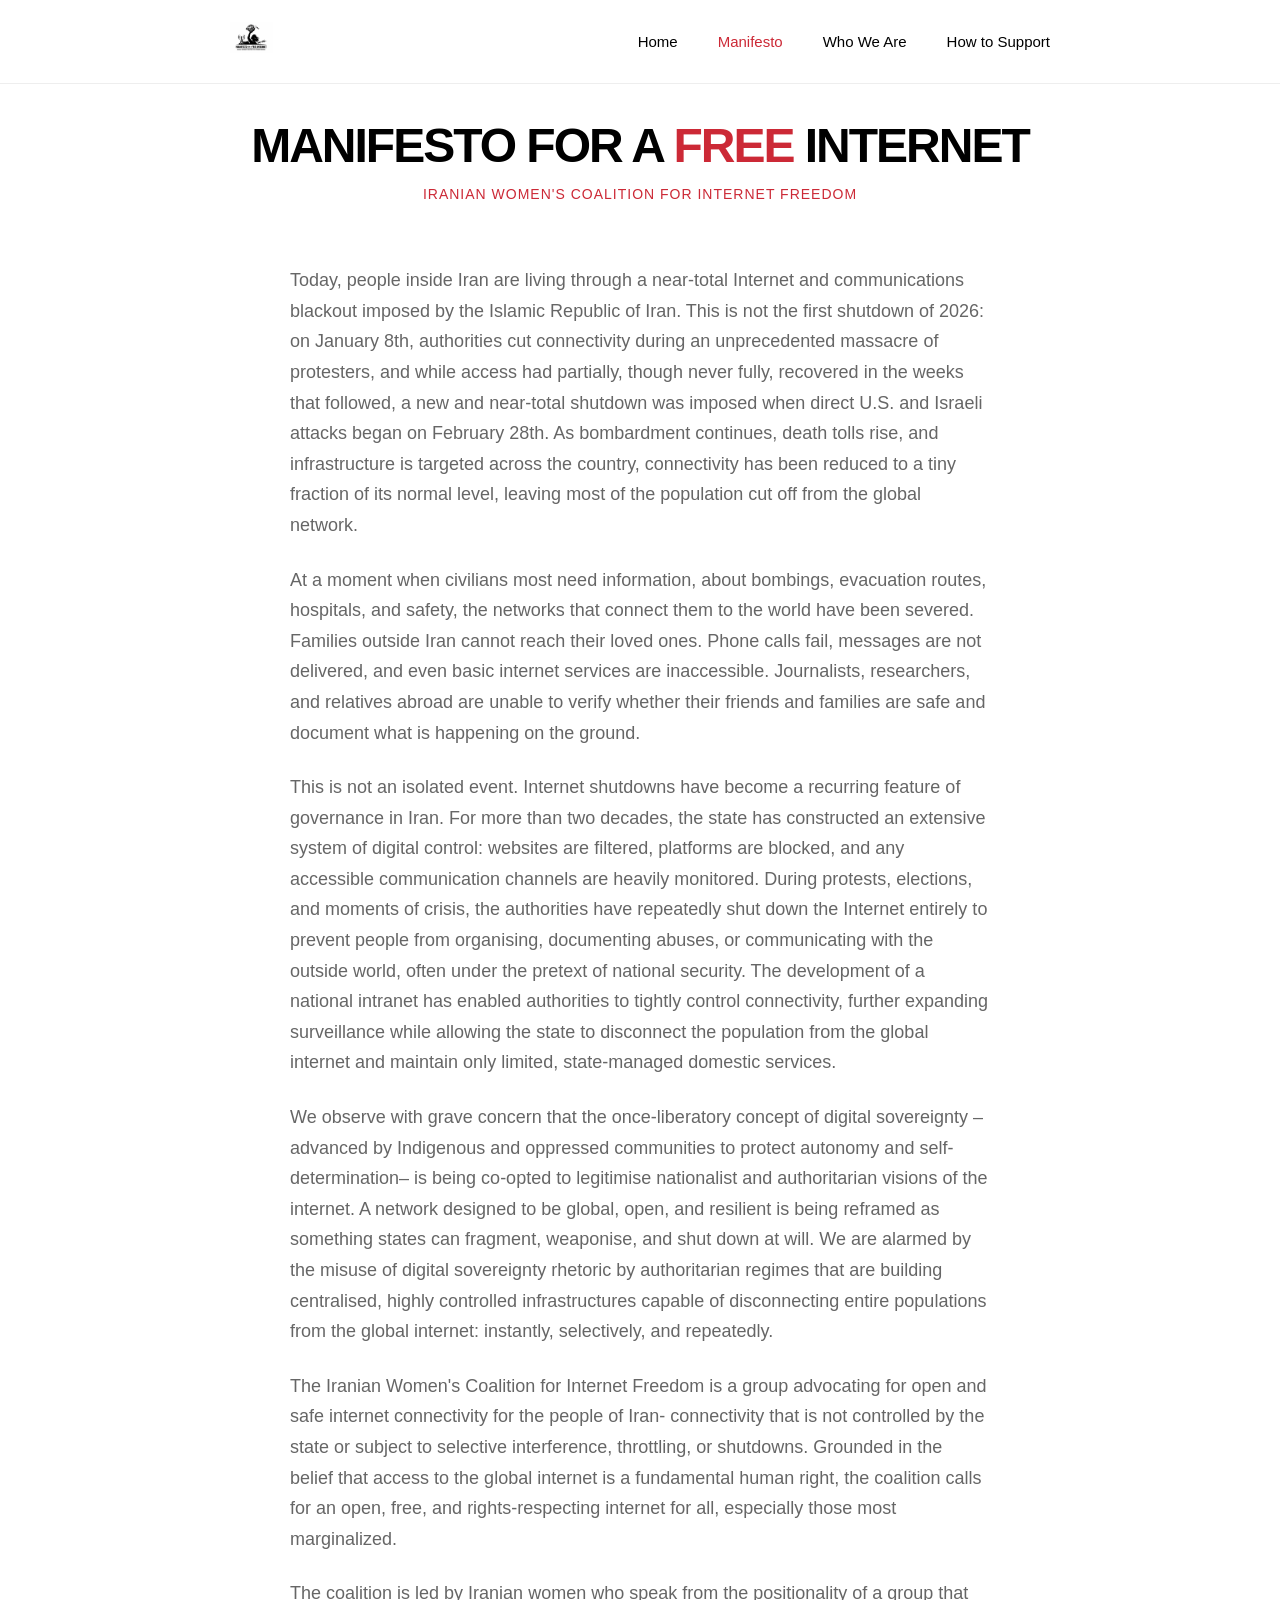
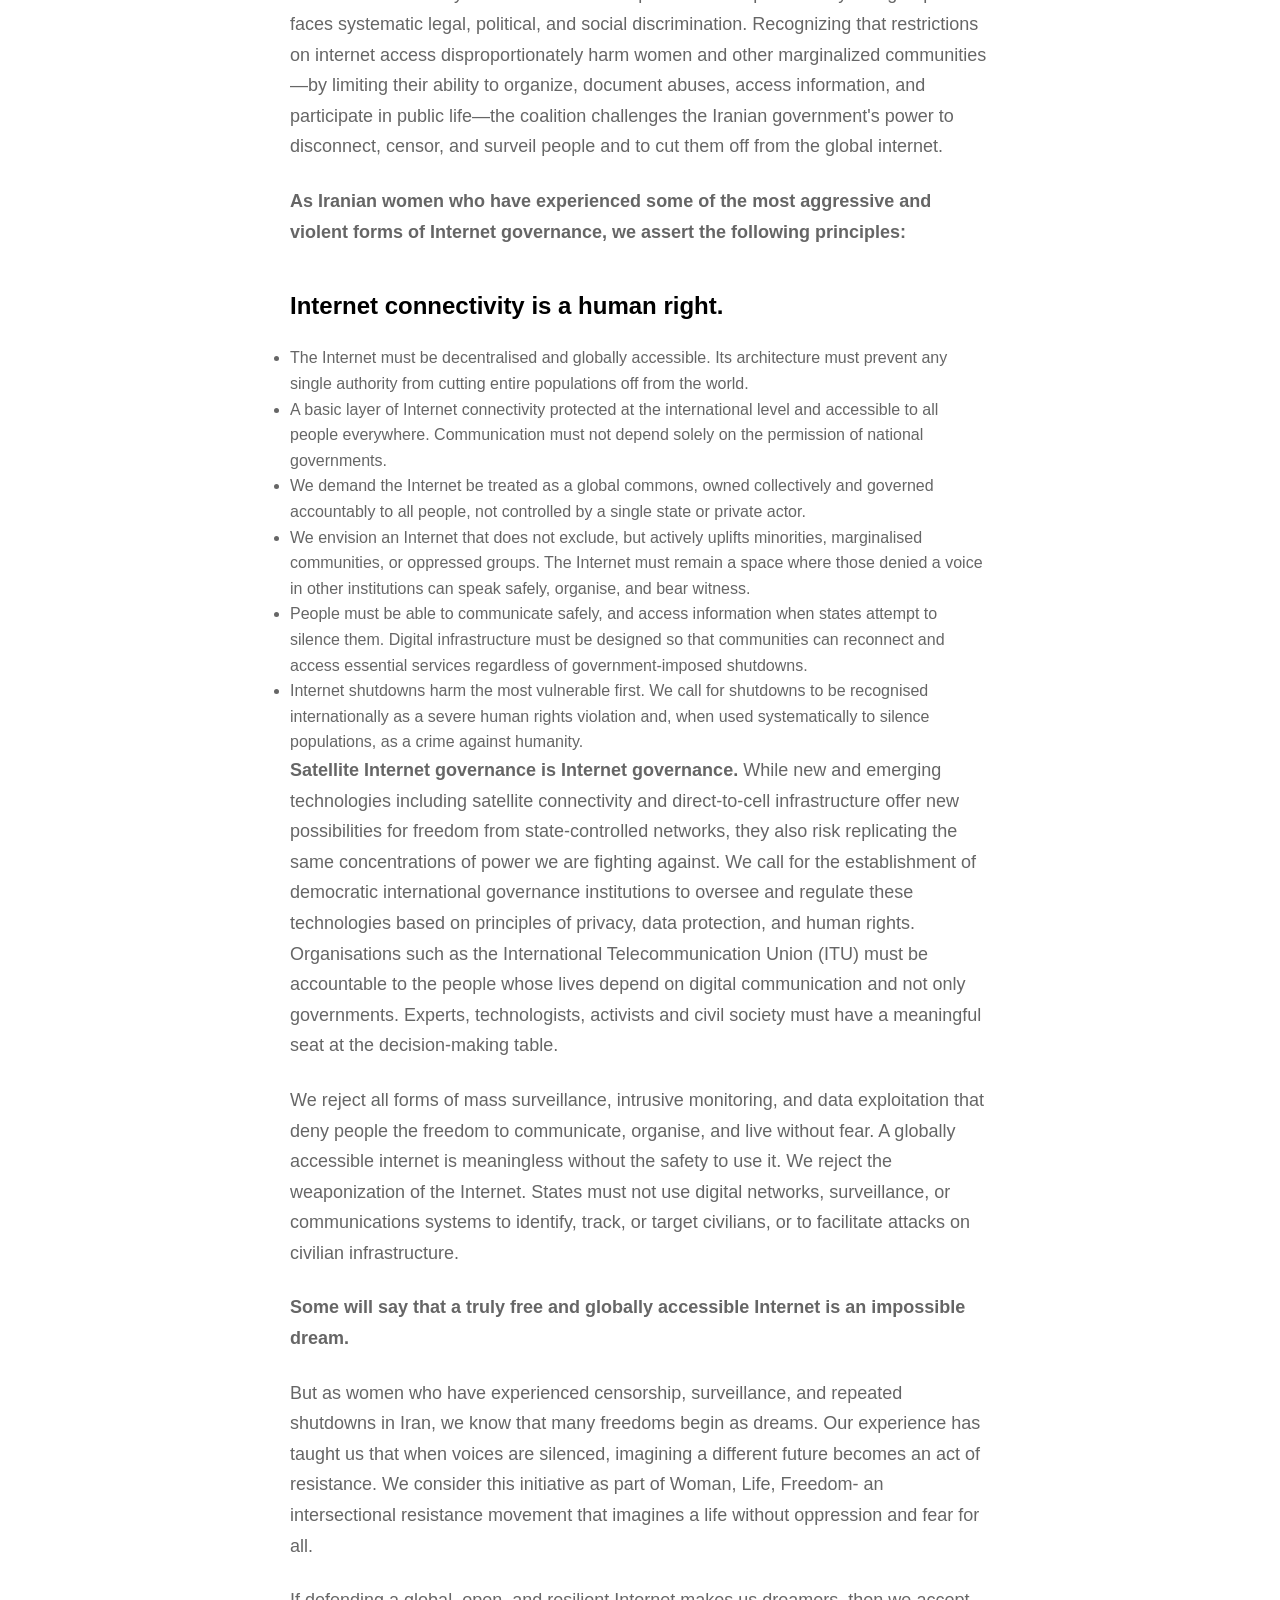
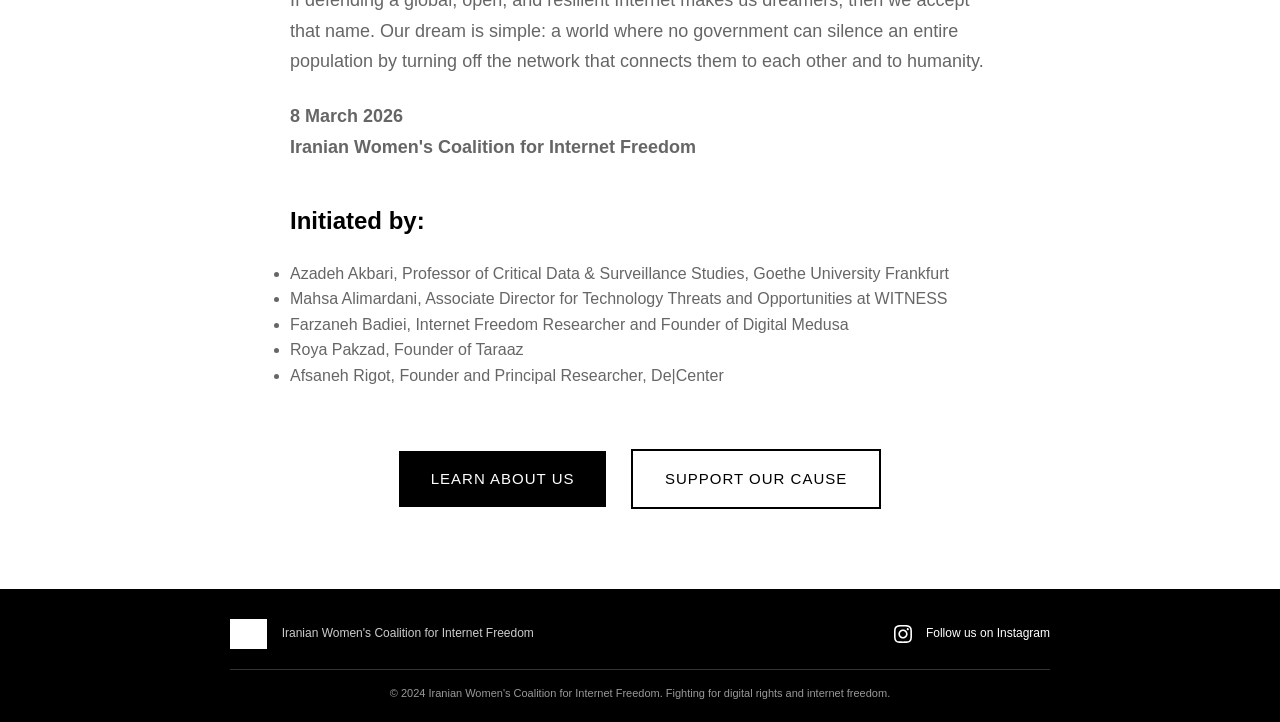
==== manifesto.html @ b9ebd6f0 "Add files via upload" ====
<!DOCTYPE html>
<html lang="en">
<head>
    <meta charset="UTF-8">
    <meta name="viewport" content="width=device-width, initial-scale=1.0">
    <title>Manifesto - Iranian Women's Coalition for Internet Freedom</title>
    <meta name="description" content="Read the full manifesto of the Iranian Women's Coalition for Internet Freedom">
    <link rel="stylesheet" href="styles.css">
</head>
<body>
    <header>
        <nav>
            <div class="nav-container">
                <div class="logo">
                    <a href="index.html">
                        <img src="assets/images/logo.png" alt="Logo" class="logo-img">
                    </a>
                </div>
                <ul class="nav-links">
                    <li><a href="index.html">Home</a></li>
                    <li><a href="manifesto.html" class="active">Manifesto</a></li>
                    <li><a href="index.html#about">Who We Are</a></li>
                    <li><a href="index.html#support">How to Support</a></li>
                </ul>
            </div>
        </nav>
    </header>

    <main>
        <section class="manifesto-page">
            <div class="container">
                <h1>Manifesto for a <span style="color: #CC2936;">Free</span> Internet</h1>
                <p class="manifesto-subtitle">Iranian Women's Coalition for Internet Freedom</p>

                <div class="manifesto-content">
                    <p>Today, people inside Iran are living through a near-total Internet and communications blackout imposed by the Islamic Republic of Iran. This is not the first shutdown of 2026: on January 8th, authorities cut connectivity during an unprecedented massacre of protesters, and while access had partially, though never fully, recovered in the weeks that followed, a new and near-total shutdown was imposed when direct U.S. and Israeli attacks began on February 28th. As bombardment continues, death tolls rise, and infrastructure is targeted across the country, connectivity has been reduced to a tiny fraction of its normal level, leaving most of the population cut off from the global network.</p>

                    <p>At a moment when civilians most need information, about bombings, evacuation routes, hospitals, and safety, the networks that connect them to the world have been severed. Families outside Iran cannot reach their loved ones. Phone calls fail, messages are not delivered, and even basic internet services are inaccessible. Journalists, researchers, and relatives abroad are unable to verify whether their friends and families are safe and document what is happening on the ground.</p>

                    <p>This is not an isolated event. Internet shutdowns have become a recurring feature of governance in Iran. For more than two decades, the state has constructed an extensive system of digital control: websites are filtered, platforms are blocked, and any accessible communication channels are heavily monitored. During protests, elections, and moments of crisis, the authorities have repeatedly shut down the Internet entirely to prevent people from organising, documenting abuses, or communicating with the outside world, often under the pretext of national security. The development of a national intranet has enabled authorities to tightly control connectivity, further expanding surveillance while allowing the state to disconnect the population from the global internet and maintain only limited, state-managed domestic services.</p>

                    <p>We observe with grave concern that the once-liberatory concept of digital sovereignty –advanced by Indigenous and oppressed communities to protect autonomy and self-determination– is being co-opted to legitimise nationalist and authoritarian visions of the internet. A network designed to be global, open, and resilient is being reframed as something states can fragment, weaponise, and shut down at will. We are alarmed by the misuse of digital sovereignty rhetoric by authoritarian regimes that are building centralised, highly controlled infrastructures capable of disconnecting entire populations from the global internet: instantly, selectively, and repeatedly.</p>

                    <p>The Iranian Women's Coalition for Internet Freedom is a group advocating for open and safe internet connectivity for the people of Iran- connectivity that is not controlled by the state or subject to selective interference, throttling, or shutdowns. Grounded in the belief that access to the global internet is a fundamental human right, the coalition calls for an open, free, and rights-respecting internet for all, especially those most marginalized.</p>

                    <p>The coalition is led by Iranian women who speak from the positionality of a group that faces systematic legal, political, and social discrimination. Recognizing that restrictions on internet access disproportionately harm women and other marginalized communities—by limiting their ability to organize, document abuses, access information, and participate in public life—the coalition challenges the Iranian government's power to disconnect, censor, and surveil people and to cut them off from the global internet.</p>

                    <p><strong>As Iranian women who have experienced some of the most aggressive and violent forms of Internet governance, we assert the following principles:</strong></p>

                    <h3>Internet connectivity is a human right.</h3>

                    <ul>
                        <li>The Internet must be decentralised and globally accessible. Its architecture must prevent any single authority from cutting entire populations off from the world.</li>
                        <li>A basic layer of Internet connectivity protected at the international level and accessible to all people everywhere. Communication must not depend solely on the permission of national governments.</li>
                        <li>We demand the Internet be treated as a global commons, owned collectively and governed accountably to all people, not controlled by a single state or private actor.</li>
                        <li>We envision an Internet that does not exclude, but actively uplifts minorities, marginalised communities, or oppressed groups. The Internet must remain a space where those denied a voice in other institutions can speak safely, organise, and bear witness.</li>
                        <li>People must be able to communicate safely, and access information when states attempt to silence them. Digital infrastructure must be designed so that communities can reconnect and access essential services regardless of government-imposed shutdowns.</li>
                        <li>Internet shutdowns harm the most vulnerable first. We call for shutdowns to be recognised internationally as a severe human rights violation and, when used systematically to silence populations, as a crime against humanity.</li>
                    </ul>

                    <p><strong>Satellite Internet governance is Internet governance.</strong> While new and emerging technologies including satellite connectivity and direct-to-cell infrastructure offer new possibilities for freedom from state-controlled networks, they also risk replicating the same concentrations of power we are fighting against. We call for the establishment of democratic international governance institutions to oversee and regulate these technologies based on principles of privacy, data protection, and human rights. Organisations such as the International Telecommunication Union (ITU) must be accountable to the people whose lives depend on digital communication and not only governments. Experts, technologists, activists and civil society must have a meaningful seat at the decision-making table.</p>

                    <p>We reject all forms of mass surveillance, intrusive monitoring, and data exploitation that deny people the freedom to communicate, organise, and live without fear. A globally accessible internet is meaningless without the safety to use it. We reject the weaponization of the Internet. States must not use digital networks, surveillance, or communications systems to identify, track, or target civilians, or to facilitate attacks on civilian infrastructure.</p>

                    <p><strong>Some will say that a truly free and globally accessible Internet is an impossible dream.</strong></p>

                    <p>But as women who have experienced censorship, surveillance, and repeated shutdowns in Iran, we know that many freedoms begin as dreams. Our experience has taught us that when voices are silenced, imagining a different future becomes an act of resistance. We consider this initiative as part of Woman, Life, Freedom- an intersectional resistance movement that imagines a life without oppression and fear for all.</p>

                    <p>If defending a global, open, and resilient Internet makes us dreamers, then we accept that name. Our dream is simple: a world where no government can silence an entire population by turning off the network that connects them to each other and to humanity.</p>

                    <p><strong>8 March 2026<br>
                    Iranian Women's Coalition for Internet Freedom</strong></p>

                    <h3>Initiated by:</h3>
                    <ul>
                        <li>Azadeh Akbari, Professor of Critical Data & Surveillance Studies, Goethe University Frankfurt</li>
                        <li>Mahsa Alimardani, Associate Director for Technology Threats and Opportunities at WITNESS</li>
                        <li>Farzaneh Badiei, Internet Freedom Researcher and Founder of Digital Medusa</li>
                        <li>Roya Pakzad, Founder of Taraaz</li>
                        <li>Afsaneh Rigot, Founder and Principal Researcher, De|Center</li>
                    </ul>
                </div>

                <div class="manifesto-actions">
                    <a href="index.html#about" class="cta-button">Learn About Us</a>
                    <a href="index.html#support" class="cta-button secondary">Support Our Cause</a>
                </div>
            </div>
        </section>
    </main>

    <footer>
        <div class="container">
            <div class="footer-content">
                <div class="footer-logo">
                    <img src="assets/images/logo.png" alt="Logo">
                    <p>Iranian Women's Coalition for Internet Freedom</p>
                </div>
                <div class="footer-social">
                    <a href="https://www.instagram.com/zannetazadi/" target="_blank" rel="noopener noreferrer" class="social-link">
                        <svg class="instagram-icon" viewBox="0 0 24 24" width="24" height="24">
                            <path fill="currentColor" d="M12 2.163c3.204 0 3.584.012 4.85.07 3.252.148 4.771 1.691 4.919 4.919.058 1.265.069 1.645.069 4.849 0 3.205-.012 3.584-.069 4.849-.149 3.225-1.664 4.771-4.919 4.919-1.266.058-1.644.07-4.85.07-3.204 0-3.584-.012-4.849-.07-3.26-.149-4.771-1.699-4.919-4.92-.058-1.265-.07-1.644-.07-4.849 0-3.204.013-3.583.07-4.849.149-3.227 1.664-4.771 4.919-4.919 1.266-.057 1.645-.069 4.849-.069zm0-2.163c-3.259 0-3.667.014-4.947.072-4.358.2-6.78 2.618-6.98 6.98-.059 1.281-.073 1.689-.073 4.948 0 3.259.014 3.668.072 4.948.2 4.358 2.618 6.78 6.98 6.98 1.281.058 1.689.072 4.948.072 3.259 0 3.668-.014 4.948-.072 4.354-.2 6.782-2.618 6.979-6.98.059-1.28.073-1.689.073-4.948 0-3.259-.014-3.667-.072-4.947-.196-4.354-2.617-6.78-6.979-6.98-1.281-.059-1.69-.073-4.949-.073zm0 5.838c-3.403 0-6.162 2.759-6.162 6.162s2.759 6.163 6.162 6.163 6.162-2.759 6.162-6.163c0-3.403-2.759-6.162-6.162-6.162zm0 10.162c-2.209 0-4-1.79-4-4 0-2.209 1.791-4 4-4s4 1.791 4 4c0 2.21-1.791 4-4 4zm6.406-11.845c-.796 0-1.441.645-1.441 1.44s.645 1.44 1.441 1.44c.795 0 1.439-.645 1.439-1.44s-.644-1.44-1.439-1.40z"/>
                        </svg>
                        Follow us on Instagram
                    </a>
                </div>
            </div>
            <div class="footer-bottom">
                <p>&copy; 2024 Iranian Women's Coalition for Internet Freedom. Fighting for digital rights and internet freedom.</p>
            </div>
        </div>
    </footer>

    <script>
        // Smooth scrolling for navigation links
        document.querySelectorAll('a[href^="#"]').forEach(anchor => {
            anchor.addEventListener('click', function (e) {
                e.preventDefault();
                const target = document.querySelector(this.getAttribute('href'));
                if (target) {
                    target.scrollIntoView({
                        behavior: 'smooth',
                        block: 'start'
                    });
                }
            });
        });

        // Add scroll effect to header
        window.addEventListener('scroll', function() {
            const header = document.querySelector('header');
            if (window.scrollY > 100) {
                header.classList.add('scrolled');
            } else {
                header.classList.remove('scrolled');
            }
        });
    </script>
</body>
</html>
---- styles.css ----
/* Reset and base styles */
* {
    margin: 0;
    padding: 0;
    box-sizing: border-box;
}

:root {
    --primary-color: #000;
    --red-color: #CC2936;
    --text-color: #666;
    --max-width: 900px;
}

html {
    scroll-behavior: smooth;
}

body {
    font-family: -apple-system, BlinkMacSystemFont, "Segoe UI", Roboto, "Helvetica Neue", Arial, sans-serif;
    line-height: 1.6;
    color: var(--text-color);
    background-color: #fff;
    font-weight: 400;
}

.container {
    max-width: var(--max-width);
    margin: 0 auto;
    padding: 0 40px;
}

/* Header and Navigation */
header {
    position: fixed;
    top: 0;
    left: 0;
    right: 0;
    background: rgba(255, 255, 255, 0.95);
    backdrop-filter: blur(10px);
    z-index: 1000;
    border-bottom: 1px solid #eee;
}

.nav-container {
    max-width: var(--max-width);
    margin: 0 auto;
    padding: 20px 40px;
    display: flex;
    justify-content: space-between;
    align-items: center;
}

.logo {
    display: flex;
    align-items: center;
}

.logo-img {
    height: 35px;
    width: auto;
}

.nav-links {
    display: flex;
    list-style: none;
    gap: 40px;
    align-items: center;
}

.nav-links a {
    text-decoration: none;
    color: var(--primary-color);
    font-weight: 500;
    font-size: 15px;
    transition: color 0.3s ease;
}

.nav-links a:hover {
    color: var(--red-color);
}

.instagram-icon {
    width: 18px;
    height: 18px;
    margin-right: 8px;
}

/* Hero Section */
.hero {
    min-height: 60vh;
    display: flex;
    align-items: center;
    justify-content: center;
    text-align: center;
    background: #fff;
    padding: 100px 40px 40px;
}

.hero-content {
    max-width: 800px;
}

.hero-logo {
    width: 400px;
    height: auto;
    margin-bottom: 30px;
}

.hero h1 {
    font-size: 52px;
    font-weight: 800;
    color: var(--primary-color);
    letter-spacing: -2px;
    margin-bottom: 15px;
    text-transform: uppercase;
    line-height: 1.1;
}

.hero h1 .red-text {
    color: var(--red-color);
}

.hero-subtitle {
    font-size: 14px;
    font-weight: 500;
    color: var(--red-color);
    letter-spacing: 1px;
    text-transform: uppercase;
    margin-bottom: 30px;
}

.cta-button {
    display: inline-block;
    padding: 16px 32px;
    background: var(--primary-color);
    color: white;
    text-decoration: none;
    font-weight: 500;
    font-size: 15px;
    text-transform: uppercase;
    letter-spacing: 1px;
    transition: all 0.3s ease;
}

.cta-button:hover {
    background: var(--red-color);
}

/* Content Sections */
section {
    padding: 60px 0;
}

.manifesto-section {
    background: #fff;
}

.about-section {
    background: #fafafa;
}

.support-section {
    background: #fff;
}

section h2 {
    font-size: 32px;
    font-weight: 700;
    text-align: center;
    margin-bottom: 60px;
    color: var(--primary-color);
    text-transform: uppercase;
    letter-spacing: 1px;
}

.manifesto-content,
.about-content,
.support-content {
    max-width: 700px;
    margin: 0 auto;
    text-align: left;
}

.manifesto-content p,
.about-content p,
.support-content p {
    font-size: 18px;
    line-height: 1.7;
    margin-bottom: 24px;
    color: var(--text-color);
}

.manifesto-content h3,
.about-content h3,
.support-content h3 {
    font-size: 24px;
    font-weight: 600;
    color: var(--primary-color);
    margin: 40px 0 20px;
}

.support-content ul {
    margin: 20px 0;
    padding-left: 20px;
}

.support-content li {
    font-size: 18px;
    line-height: 1.7;
    margin-bottom: 12px;
    color: var(--text-color);
}

/* Footer */
footer {
    background: var(--primary-color);
    color: white;
    padding: 30px 0 20px;
}

.footer-content {
    display: flex;
    justify-content: space-between;
    align-items: center;
    margin-bottom: 20px;
}

.footer-logo {
    display: flex;
    align-items: center;
    gap: 15px;
}

.footer-logo img {
    height: 30px;
    width: auto;
    filter: brightness(0) invert(1);
}

.footer-logo p {
    font-weight: 400;
    font-size: 12px;
    color: #ccc;
}

.footer-social .social-link {
    display: flex;
    align-items: center;
    gap: 6px;
    color: white;
    text-decoration: none;
    font-weight: 400;
    font-size: 12px;
    transition: color 0.3s ease;
}

.footer-social .social-link:hover {
    color: var(--red-color);
}

.footer-bottom {
    border-top: 1px solid #333;
    padding-top: 15px;
    text-align: center;
}

.footer-bottom p {
    color: #999;
    font-size: 11px;
}

/* Responsive Design */
@media (max-width: 768px) {
    .container {
        padding: 0 20px;
    }

    .nav-container {
        padding: 15px 20px;
        flex-direction: column;
        gap: 20px;
    }

    .nav-links {
        gap: 20px;
    }

    .hero {
        padding: 100px 20px 40px;
    }

    .hero-logo {
        width: 200px;
    }

    .hero h1 {
        font-size: 36px;
    }

    section {
        padding: 40px 0;
    }

    .manifesto-content,
    .about-content,
    .support-content {
        padding: 0 20px;
    }

    .footer-content {
        flex-direction: column;
        gap: 15px;
        text-align: center;
    }
}

/* Smooth animations */
a {
    transition: color 0.3s ease;
}

/* Manifesto Page */
.manifesto-page {
    padding: 120px 0 80px;
    background: #fff;
}

.manifesto-page h1 {
    font-size: 48px;
    font-weight: 800;
    color: var(--primary-color);
    text-align: center;
    margin-bottom: 10px;
    text-transform: uppercase;
    letter-spacing: -2px;
    line-height: 1.1;
}

.manifesto-subtitle {
    font-size: 14px;
    font-weight: 500;
    color: var(--red-color);
    text-align: center;
    text-transform: uppercase;
    letter-spacing: 1px;
    margin-bottom: 60px;
}

.manifesto-actions {
    text-align: center;
    margin-top: 60px;
}

.manifesto-actions .cta-button {
    margin: 0 10px;
}

.cta-button.secondary {
    background: transparent;
    color: var(--primary-color);
    border: 2px solid var(--primary-color);
}

.cta-button.secondary:hover {
    background: var(--primary-color);
    color: white;
}

.nav-links .active {
    color: var(--red-color) !important;
}

/* Focus styles for accessibility */
a:focus,
button:focus {
    outline: 2px solid var(--red-color);
    outline-offset: 2px;
}
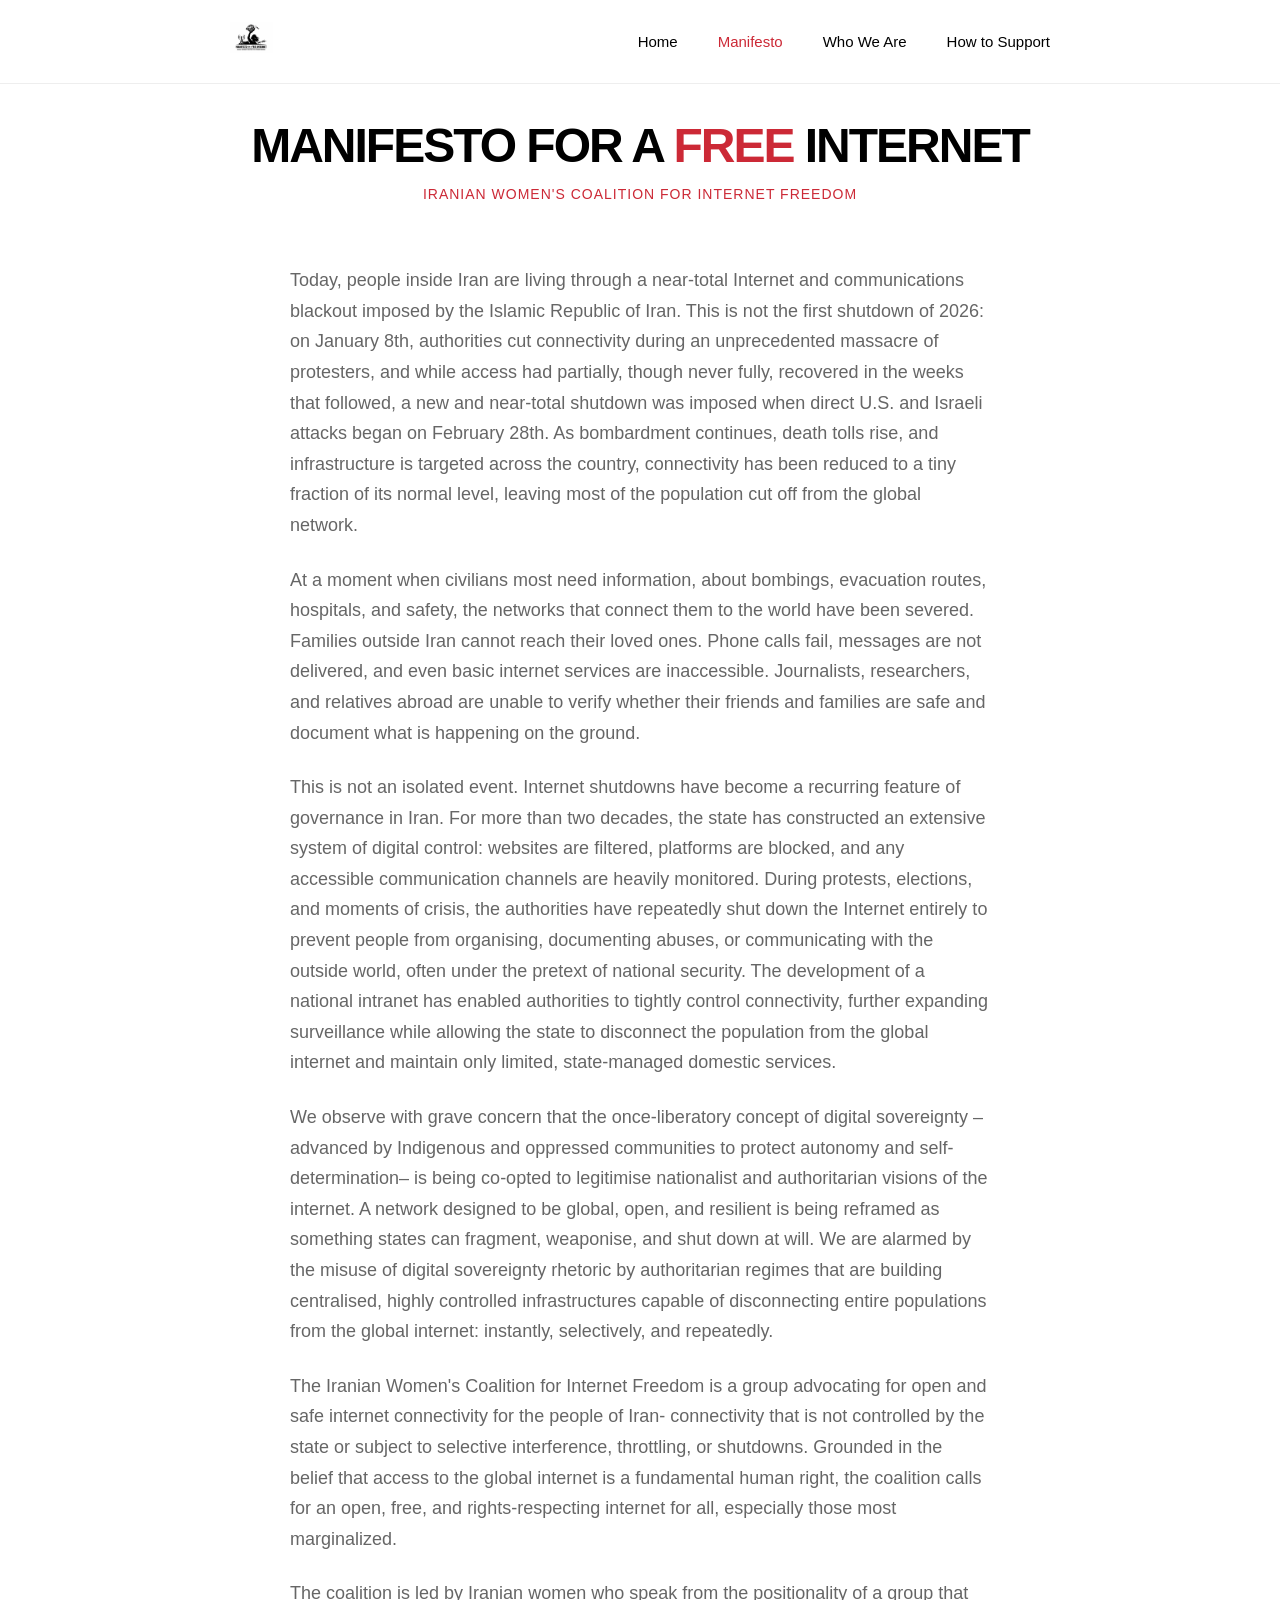
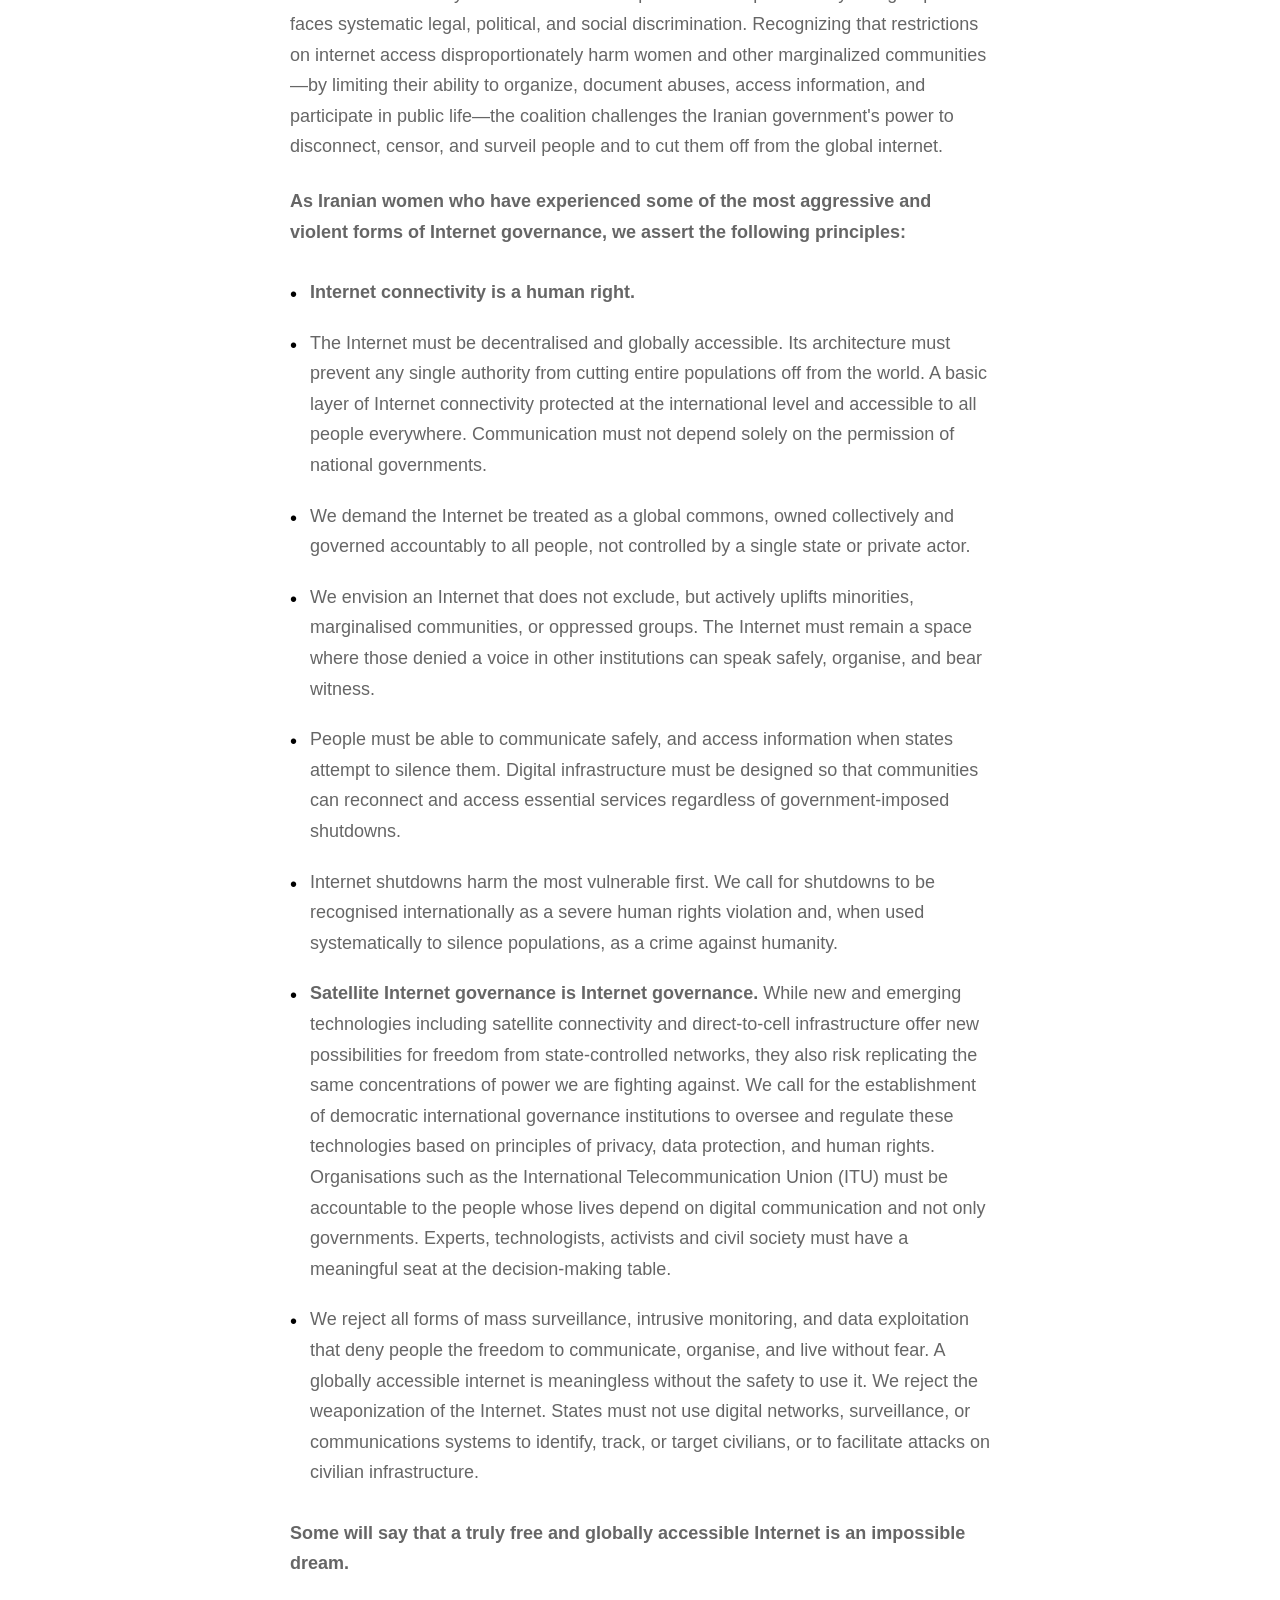
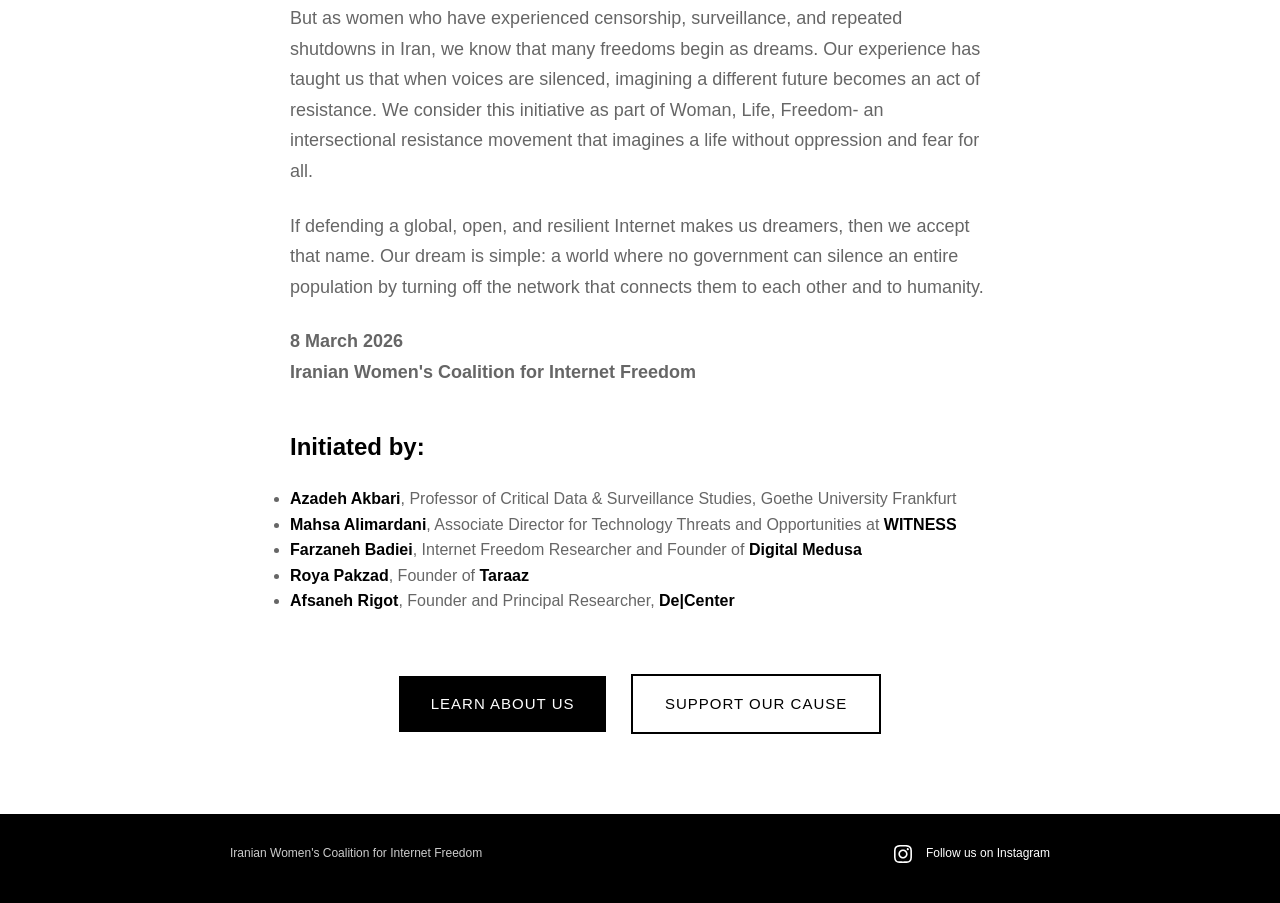
==== commit 1a35928d: "Add files via upload" ====
--- a/manifesto.html
+++ b/manifesto.html
@@ -47,20 +47,23 @@
 
                     <p><strong>As Iranian women who have experienced some of the most aggressive and violent forms of Internet governance, we assert the following principles:</strong></p>
 
-                    <h3>Internet connectivity is a human right.</h3>
+                    <ul class="manifesto-principles">
+                        <li><strong>Internet connectivity is a human right.</strong></li>
 
-                    <ul>
-                        <li>The Internet must be decentralised and globally accessible. Its architecture must prevent any single authority from cutting entire populations off from the world.</li>
-                        <li>A basic layer of Internet connectivity protected at the international level and accessible to all people everywhere. Communication must not depend solely on the permission of national governments.</li>
+                        <li>The Internet must be decentralised and globally accessible. Its architecture must prevent any single authority from cutting entire populations off from the world. A basic layer of Internet connectivity protected at the international level and accessible to all people everywhere. Communication must not depend solely on the permission of national governments.</li>
+
                         <li>We demand the Internet be treated as a global commons, owned collectively and governed accountably to all people, not controlled by a single state or private actor.</li>
+
                         <li>We envision an Internet that does not exclude, but actively uplifts minorities, marginalised communities, or oppressed groups. The Internet must remain a space where those denied a voice in other institutions can speak safely, organise, and bear witness.</li>
+
                         <li>People must be able to communicate safely, and access information when states attempt to silence them. Digital infrastructure must be designed so that communities can reconnect and access essential services regardless of government-imposed shutdowns.</li>
+
                         <li>Internet shutdowns harm the most vulnerable first. We call for shutdowns to be recognised internationally as a severe human rights violation and, when used systematically to silence populations, as a crime against humanity.</li>
+
+                        <li><strong>Satellite Internet governance is Internet governance.</strong> While new and emerging technologies including satellite connectivity and direct-to-cell infrastructure offer new possibilities for freedom from state-controlled networks, they also risk replicating the same concentrations of power we are fighting against. We call for the establishment of democratic international governance institutions to oversee and regulate these technologies based on principles of privacy, data protection, and human rights. Organisations such as the International Telecommunication Union (ITU) must be accountable to the people whose lives depend on digital communication and not only governments. Experts, technologists, activists and civil society must have a meaningful seat at the decision-making table.</li>
+
+                        <li>We reject all forms of mass surveillance, intrusive monitoring, and data exploitation that deny people the freedom to communicate, organise, and live without fear. A globally accessible internet is meaningless without the safety to use it. We reject the weaponization of the Internet. States must not use digital networks, surveillance, or communications systems to identify, track, or target civilians, or to facilitate attacks on civilian infrastructure.</li>
                     </ul>
-
-                    <p><strong>Satellite Internet governance is Internet governance.</strong> While new and emerging technologies including satellite connectivity and direct-to-cell infrastructure offer new possibilities for freedom from state-controlled networks, they also risk replicating the same concentrations of power we are fighting against. We call for the establishment of democratic international governance institutions to oversee and regulate these technologies based on principles of privacy, data protection, and human rights. Organisations such as the International Telecommunication Union (ITU) must be accountable to the people whose lives depend on digital communication and not only governments. Experts, technologists, activists and civil society must have a meaningful seat at the decision-making table.</p>
-
-                    <p>We reject all forms of mass surveillance, intrusive monitoring, and data exploitation that deny people the freedom to communicate, organise, and live without fear. A globally accessible internet is meaningless without the safety to use it. We reject the weaponization of the Internet. States must not use digital networks, surveillance, or communications systems to identify, track, or target civilians, or to facilitate attacks on civilian infrastructure.</p>
 
                     <p><strong>Some will say that a truly free and globally accessible Internet is an impossible dream.</strong></p>
 
@@ -73,17 +76,17 @@
 
                     <h3>Initiated by:</h3>
                     <ul>
-                        <li>Azadeh Akbari, Professor of Critical Data & Surveillance Studies, Goethe University Frankfurt</li>
-                        <li>Mahsa Alimardani, Associate Director for Technology Threats and Opportunities at WITNESS</li>
-                        <li>Farzaneh Badiei, Internet Freedom Researcher and Founder of Digital Medusa</li>
-                        <li>Roya Pakzad, Founder of Taraaz</li>
-                        <li>Afsaneh Rigot, Founder and Principal Researcher, De|Center</li>
+                        <li><a href="https://www.linkedin.com/in/azadeh-akbari-b482a7241/" target="_blank" rel="noopener noreferrer">Azadeh Akbari</a>, Professor of Critical Data & Surveillance Studies, Goethe University Frankfurt</li>
+                        <li><a href="https://www.linkedin.com/in/mahsa-alimardani-39a8b5b8/" target="_blank" rel="noopener noreferrer">Mahsa Alimardani</a>, Associate Director for Technology Threats and Opportunities at <a href="https://www.witness.org/" target="_blank" rel="noopener noreferrer">WITNESS</a></li>
+                        <li><a href="https://www.linkedin.com/in/farzaneh-badiei-phd-768224b5/" target="_blank" rel="noopener noreferrer">Farzaneh Badiei</a>, Internet Freedom Researcher and Founder of <a href="https://digitalmedusa.org/" target="_blank" rel="noopener noreferrer">Digital Medusa</a></li>
+                        <li><a href="https://www.linkedin.com/in/rpakzad/" target="_blank" rel="noopener noreferrer">Roya Pakzad</a>, Founder of <a href="https://taraazresearch.org/" target="_blank" rel="noopener noreferrer">Taraaz</a></li>
+                        <li><a href="https://www.de-center.net/aboutus" target="_blank" rel="noopener noreferrer">Afsaneh Rigot</a>, Founder and Principal Researcher, <a href="https://www.de-center.net/" target="_blank" rel="noopener noreferrer">De|Center</a></li>
                     </ul>
                 </div>
 
                 <div class="manifesto-actions">
-                    <a href="index.html#about" class="cta-button">Learn About Us</a>
-                    <a href="index.html#support" class="cta-button secondary">Support Our Cause</a>
+                    <a href="who-we-are.html" class="cta-button">Learn About Us</a>
+                    <a href="support.html" class="cta-button secondary">Support Our Cause</a>
                 </div>
             </div>
         </section>
@@ -93,7 +96,6 @@
         <div class="container">
             <div class="footer-content">
                 <div class="footer-logo">
-                    <img src="assets/images/logo.png" alt="Logo">
                     <p>Iranian Women's Coalition for Internet Freedom</p>
                 </div>
                 <div class="footer-social">
@@ -104,9 +106,6 @@
                         Follow us on Instagram
                     </a>
                 </div>
-            </div>
-            <div class="footer-bottom">
-                <p>&copy; 2024 Iranian Women's Coalition for Internet Freedom. Fighting for digital rights and internet freedom.</p>
             </div>
         </div>
     </footer>
--- a/styles.css
+++ b/styles.css
@@ -130,6 +130,11 @@
     margin-bottom: 30px;
 }
 
+/* Homepage specific - more space before footer */
+.hero {
+    margin-bottom: 120px;
+}
+
 .cta-button {
     display: inline-block;
     padding: 16px 32px;
@@ -200,6 +205,48 @@
     margin: 40px 0 20px;
 }
 
+/* Manifesto bullet points styling */
+.manifesto-principles {
+    margin: 30px 0;
+    padding-left: 0;
+    list-style: none;
+}
+
+.manifesto-principles li {
+    font-size: 18px;
+    line-height: 1.7;
+    margin-bottom: 20px;
+    color: var(--text-color);
+    padding-left: 20px;
+    position: relative;
+}
+
+.manifesto-principles li:before {
+    content: "•";
+    color: var(--primary-color);
+    font-size: 20px;
+    position: absolute;
+    left: 0;
+    top: 0;
+}
+
+.manifesto-paragraph {
+    margin-top: 30px;
+    margin-bottom: 30px;
+}
+
+/* Manifesto initiated by links */
+.manifesto-content ul li a {
+    color: var(--primary-color);
+    text-decoration: none;
+    font-weight: 600;
+    transition: color 0.3s ease;
+}
+
+.manifesto-content ul li a:hover {
+    color: var(--red-color);
+}
+
 .support-content ul {
     margin: 20px 0;
     padding-left: 20px;
@@ -226,18 +273,6 @@
     margin-bottom: 20px;
 }
 
-.footer-logo {
-    display: flex;
-    align-items: center;
-    gap: 15px;
-}
-
-.footer-logo img {
-    height: 30px;
-    width: auto;
-    filter: brightness(0) invert(1);
-}
-
 .footer-logo p {
     font-weight: 400;
     font-size: 12px;
@@ -259,16 +294,6 @@
     color: var(--red-color);
 }
 
-.footer-bottom {
-    border-top: 1px solid #333;
-    padding-top: 15px;
-    text-align: center;
-}
-
-.footer-bottom p {
-    color: #999;
-    font-size: 11px;
-}
 
 /* Responsive Design */
 @media (max-width: 768px) {
@@ -320,13 +345,17 @@
     transition: color 0.3s ease;
 }
 
-/* Manifesto Page */
-.manifesto-page {
+/* Content Pages */
+.manifesto-page,
+.about-page,
+.support-page {
     padding: 120px 0 80px;
     background: #fff;
 }
 
-.manifesto-page h1 {
+.manifesto-page h1,
+.about-page h1,
+.support-page h1 {
     font-size: 48px;
     font-weight: 800;
     color: var(--primary-color);
@@ -347,13 +376,84 @@
     margin-bottom: 60px;
 }
 
-.manifesto-actions {
+.manifesto-actions,
+.about-actions,
+.support-actions {
     text-align: center;
     margin-top: 60px;
 }
 
-.manifesto-actions .cta-button {
+.manifesto-actions .cta-button,
+.about-actions .cta-button,
+.support-actions .cta-button {
     margin: 0 10px;
+}
+
+.support-list {
+    margin: 20px 0;
+    padding-left: 20px;
+}
+
+.support-list li {
+    font-size: 18px;
+    line-height: 1.7;
+    margin-bottom: 12px;
+    color: var(--text-color);
+}
+
+/* Who We Are page styling */
+.about-description {
+    font-size: 18px;
+    font-style: normal;
+    color: var(--text-color);
+    margin: 40px 0 50px;
+    line-height: 1.7;
+}
+
+.initiators {
+    margin-top: 30px;
+}
+
+.initiator {
+    margin-bottom: 20px;
+    padding-bottom: 15px;
+}
+
+.initiator:not(:last-child) {
+    border-bottom: 1px solid #eee;
+}
+
+.initiator h4 {
+    margin-bottom: 5px;
+}
+
+.initiator h4 a {
+    color: var(--primary-color);
+    text-decoration: none;
+    font-size: 18px;
+    font-weight: 600;
+    transition: color 0.3s ease;
+}
+
+.initiator h4 a:hover {
+    color: var(--red-color);
+}
+
+.initiator p {
+    color: var(--text-light);
+    font-size: 18px;
+    margin: 0;
+}
+
+.initiator p a {
+    color: var(--primary-color);
+    text-decoration: none;
+    font-weight: 500;
+    transition: color 0.3s ease;
+}
+
+.initiator p a:hover {
+    color: var(--red-color);
 }
 
 .cta-button.secondary {
